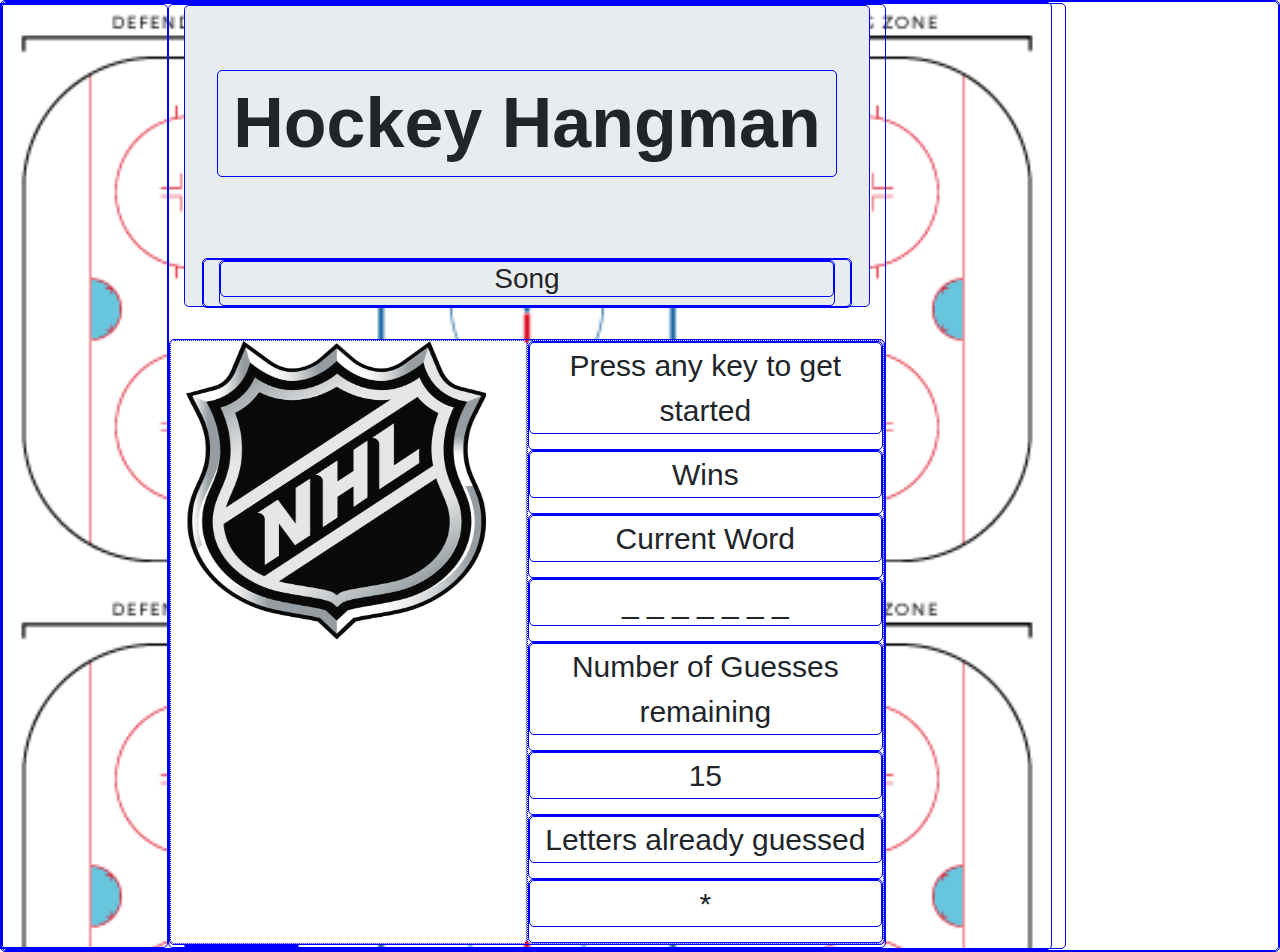
==== index.html @ 57cd747c "Initial update work done on HTML, CSS and JS files plus image added" ====
<!DOCTYPE html>
<html lang-"en-us">
    <head>
        <meta charset="UTF-8">
        <title>Word Guess Game</title>
        <link rel="stylesheet" href="https://stackpath.bootstrapcdn.com/bootstrap/4.3.1/css/bootstrap.min.css" integrity="sha384-ggOyR0iXCbMQv3Xipma34MD+dH/1fQ784/j6cY/iJTQUOhcWr7x9JvoRxT2MZw1T" crossorigin="anonymous">
        <link rel="stylesheet" type="text/css" href="assets\css\style.css">
        <script type="text/javascript"src="assets\javascript\game.js"></script>
    </head>
    <body>
        <div class = "outline">
            <div class = "row">
            <div class = "col-md-2"></div>
            <div class = "col-md-8">
            <div class = "jumbotron">
                <div class = "title"> 
                    Hockey Hangman
                </div>
                <div id = "song" class ="row">
                    <div class = "col-md-12">
                        <div>
                            <h3>Song</h3>
                        </div>
                    </div>
                </div>
            </div>
            <div class = "row">
                <div id = "col" class = "col-md-6">
                    <img class="image" src="assets\images\NHL.png" alt="NHL Shield" width="180" height="180">
                </div>
                <div id = "col" class = "col-md-6">
                    <div class = "row">
                        <div class = "column2">
                            Press any key to get started
                        </div>          
                    </div>
                    <div class = "row">
                        <div class = "column2">
                            Wins
                        </div>      
                    </div>
                    <div class = "row">
                        <div class = "column2">
                            Current Word
                        </div>
                    </div>
                    <div class = "row">
                        <div class = "column2">
                            _ _ _ _ _ _ _
                        </div>
                    </div>
                    <div class = "row">
                        <div class = "column2">
                            Number of Guesses remaining
                        </div>
                    </div>
                    <div class = "row">
                        <div class = "column2">
                            15
                        </div>
                    </div>
                    <div class = "row">
                        <div class = "column2">
                            Letters already guessed
                        </div>
                    </div>
                    <div class = "row">
                        <div id="guess" class = "column2">
                            *
                        </div>
                    </div> 
                </div>
            </div>
            <div class = "col-md-2"
            </div>
            </div>
        </div>
    </body>
</html>
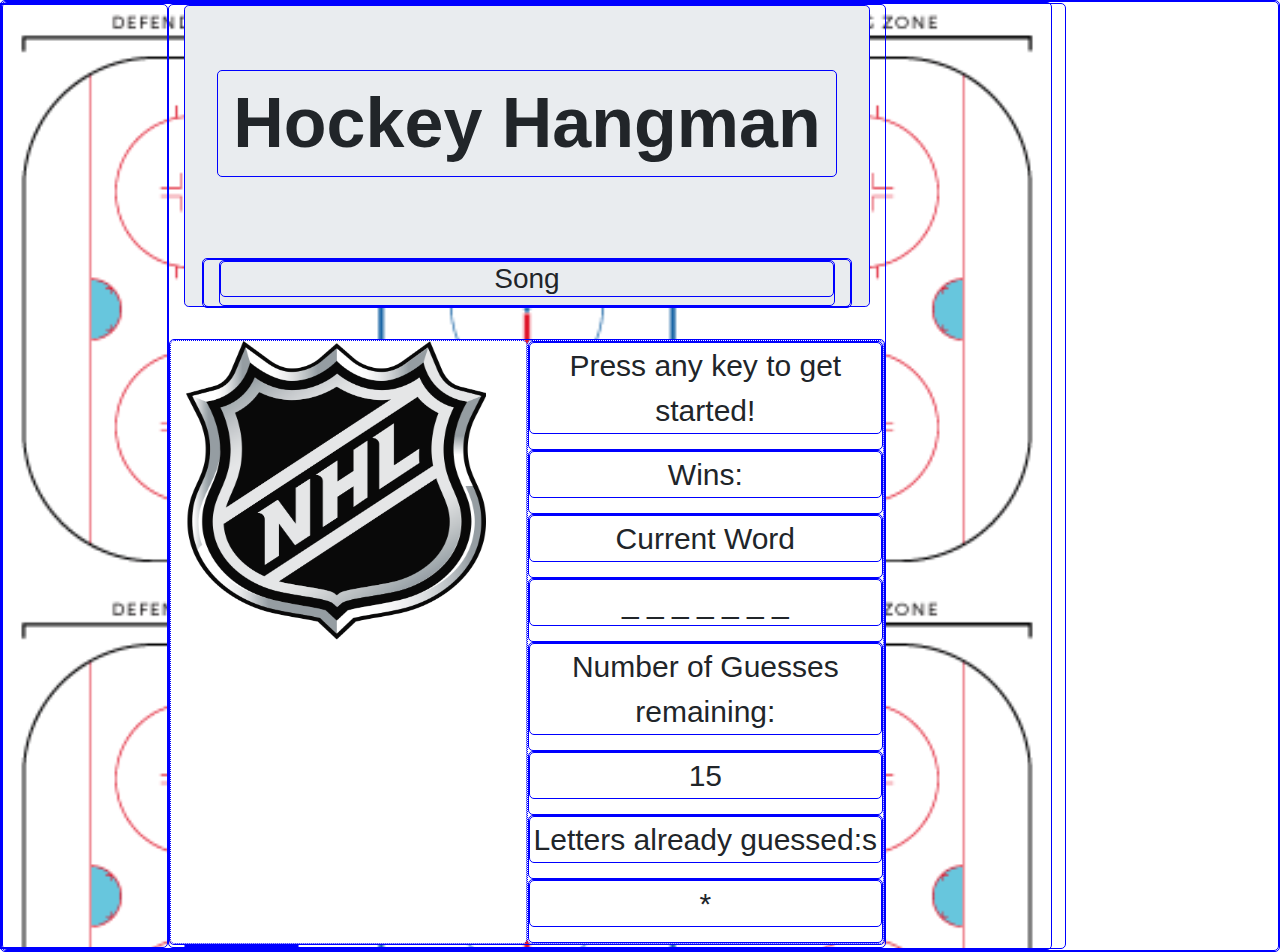
==== commit 57903fb8: "updated README.md" ====
--- a/index.html
+++ b/index.html
@@ -31,12 +31,12 @@
                 <div id = "col" class = "col-md-6">
                     <div class = "row">
                         <div class = "column2">
-                            Press any key to get started
+                            Press any key to get started!
                         </div>          
                     </div>
                     <div class = "row">
                         <div class = "column2">
-                            Wins
+                            Wins:
                         </div>      
                     </div>
                     <div class = "row">
@@ -51,7 +51,7 @@
                     </div>
                     <div class = "row">
                         <div class = "column2">
-                            Number of Guesses remaining
+                            Number of Guesses remaining:
                         </div>
                     </div>
                     <div class = "row">
@@ -61,7 +61,7 @@
                     </div>
                     <div class = "row">
                         <div class = "column2">
-                            Letters already guessed
+                            Letters already guessed:s
                         </div>
                     </div>
                     <div class = "row">
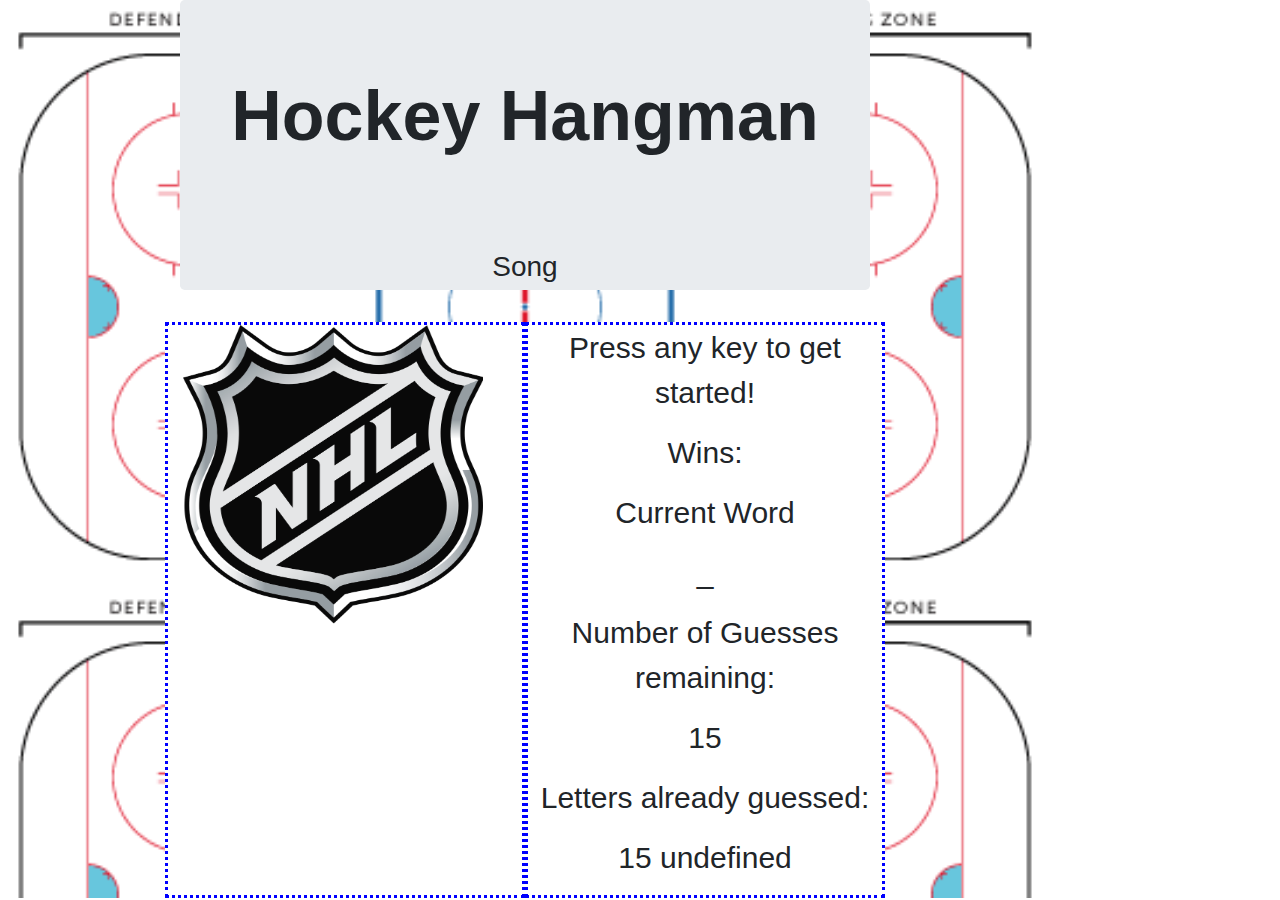
==== commit 9acae1e2: "farther along with objects" ====
--- a/index.html
+++ b/index.html
@@ -5,6 +5,7 @@
         <title>Word Guess Game</title>
         <link rel="stylesheet" href="https://stackpath.bootstrapcdn.com/bootstrap/4.3.1/css/bootstrap.min.css" integrity="sha384-ggOyR0iXCbMQv3Xipma34MD+dH/1fQ784/j6cY/iJTQUOhcWr7x9JvoRxT2MZw1T" crossorigin="anonymous">
         <link rel="stylesheet" type="text/css" href="assets\css\style.css">
+        <script type="text/javascript" src="https://cdnjs.cloudflare.com/ajax/libs/jquery/3.2.1/jquery.min.js"></script>
         <script type="text/javascript"src="assets\javascript\game.js"></script>
     </head>
     <body>
@@ -35,7 +36,7 @@
                         </div>          
                     </div>
                     <div class = "row">
-                        <div class = "column2">
+                        <div id= "wins" class = "column2">
                             Wins:
                         </div>      
                     </div>
@@ -45,27 +46,27 @@
                         </div>
                     </div>
                     <div class = "row">
-                        <div class = "column2">
-                            _ _ _ _ _ _ _
+                        <div id = "goal" class = "column2">
+                            _ 
                         </div>
                     </div>
                     <div class = "row">
-                        <div class = "column2">
+                        <div id = "remain" class = "column2">
                             Number of Guesses remaining:
                         </div>
                     </div>
                     <div class = "row">
-                        <div class = "column2">
+                        <div id = "guess" class = "column2">
                             15
                         </div>
                     </div>
                     <div class = "row">
                         <div class = "column2">
-                            Letters already guessed:s
+                            Letters already guessed:
                         </div>
                     </div>
                     <div class = "row">
-                        <div id="guess" class = "column2">
+                        <div id="used" class = "column2">
                             *
                         </div>
                     </div> 
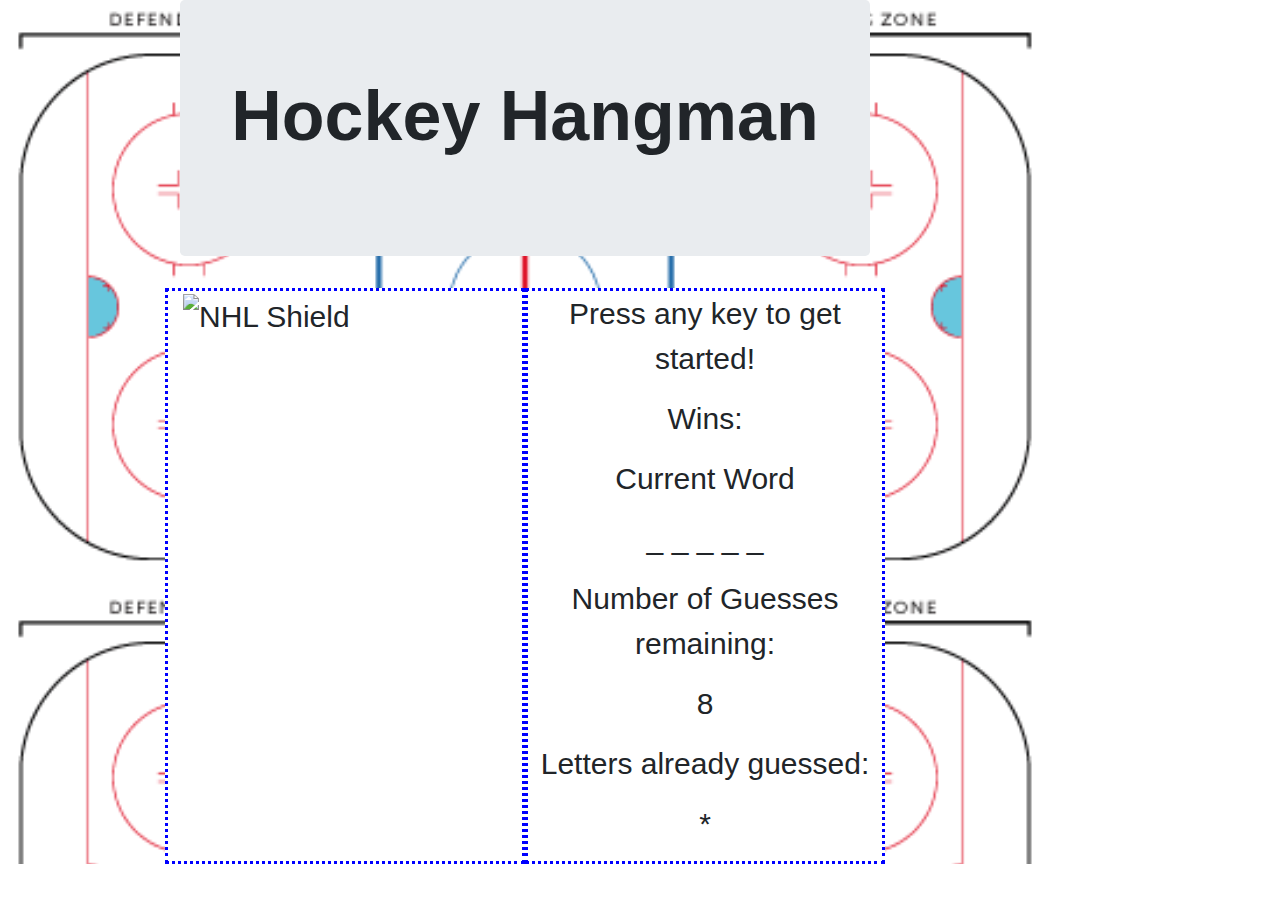
==== commit b5dd24e9: "updated javascript and HTML added images and audio files" ====
--- a/index.html
+++ b/index.html
@@ -20,14 +20,14 @@
                 <div id = "song" class ="row">
                     <div class = "col-md-12">
                         <div>
-                            <h3>Song</h3>
+                            <h3 id = "songTitle"></h3>
                         </div>
                     </div>
                 </div>
             </div>
             <div class = "row">
                 <div id = "col" class = "col-md-6">
-                    <img class="image" src="assets\images\NHL.png" alt="NHL Shield" width="180" height="180">
+                    <img id = "pic" class="image" src="assets\images\NHL.png" alt="NHL Shield" width="180" height="180">
                 </div>
                 <div id = "col" class = "col-md-6">
                     <div class = "row">
@@ -76,5 +76,10 @@
             </div>
             </div>
         </div>
+        <audio id="myAudio">
+            <!--<source src="assets\audio\goalstereo.ogg" type="audio/ogg">-->
+            <source src="assets\audio\goalstereo.mp3" type="audio/mpeg">
+            Your browser does not support the audio element.
+          </audio>
     </body>
 </html>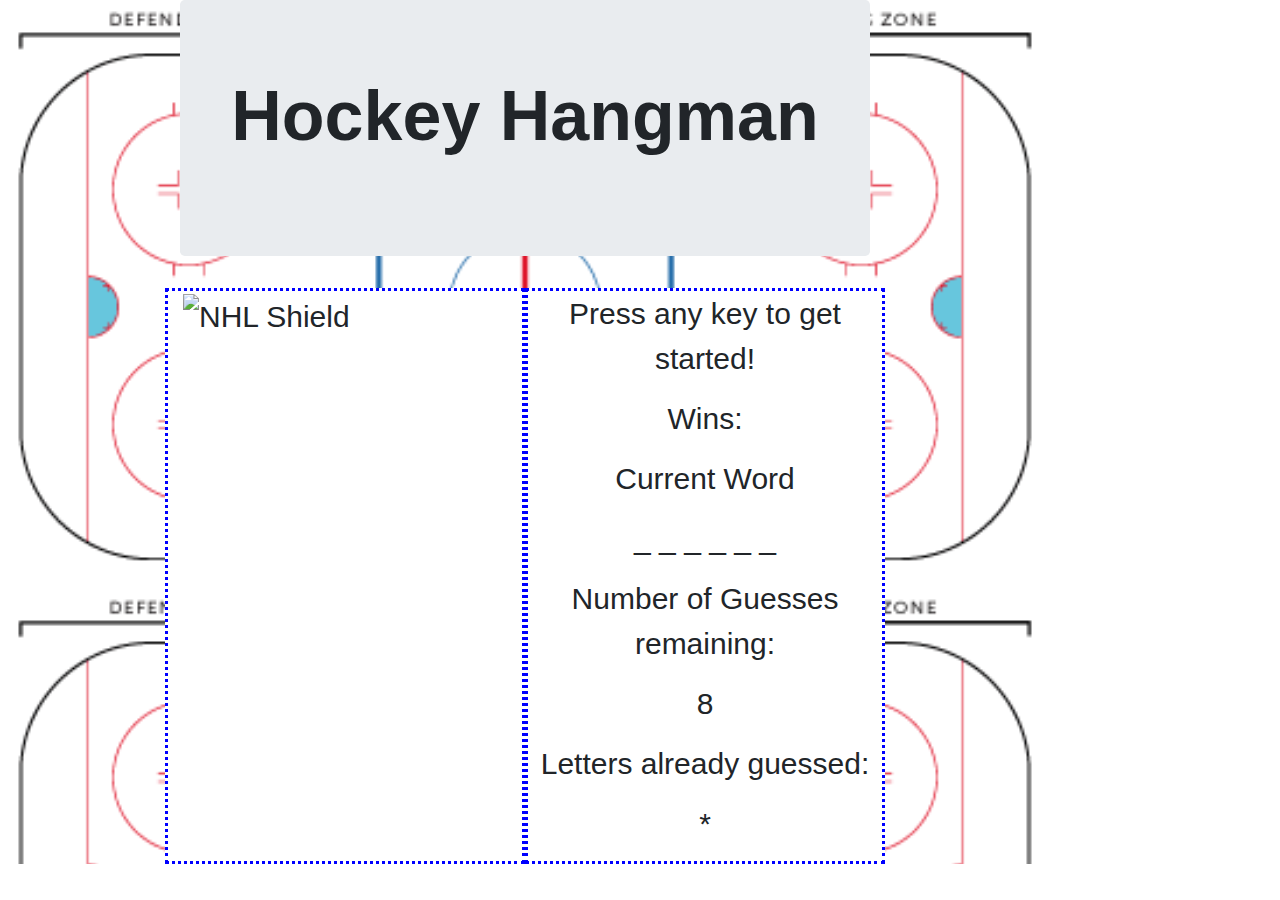
==== commit 651e78e4: "Update to fix production issue with images" ====
--- a/index.html
+++ b/index.html
@@ -27,7 +27,7 @@
             </div>
             <div class = "row">
                 <div id = "col" class = "col-md-6">
-                    <img id = "pic" class="image" src="assets\images\NHL.png" alt="NHL Shield" width="180" height="180">
+                    <img id = "pic" class="image" src="assets\images\nhl.png" alt="NHL Shield" width="180" height="180">
                 </div>
                 <div id = "col" class = "col-md-6">
                     <div class = "row">
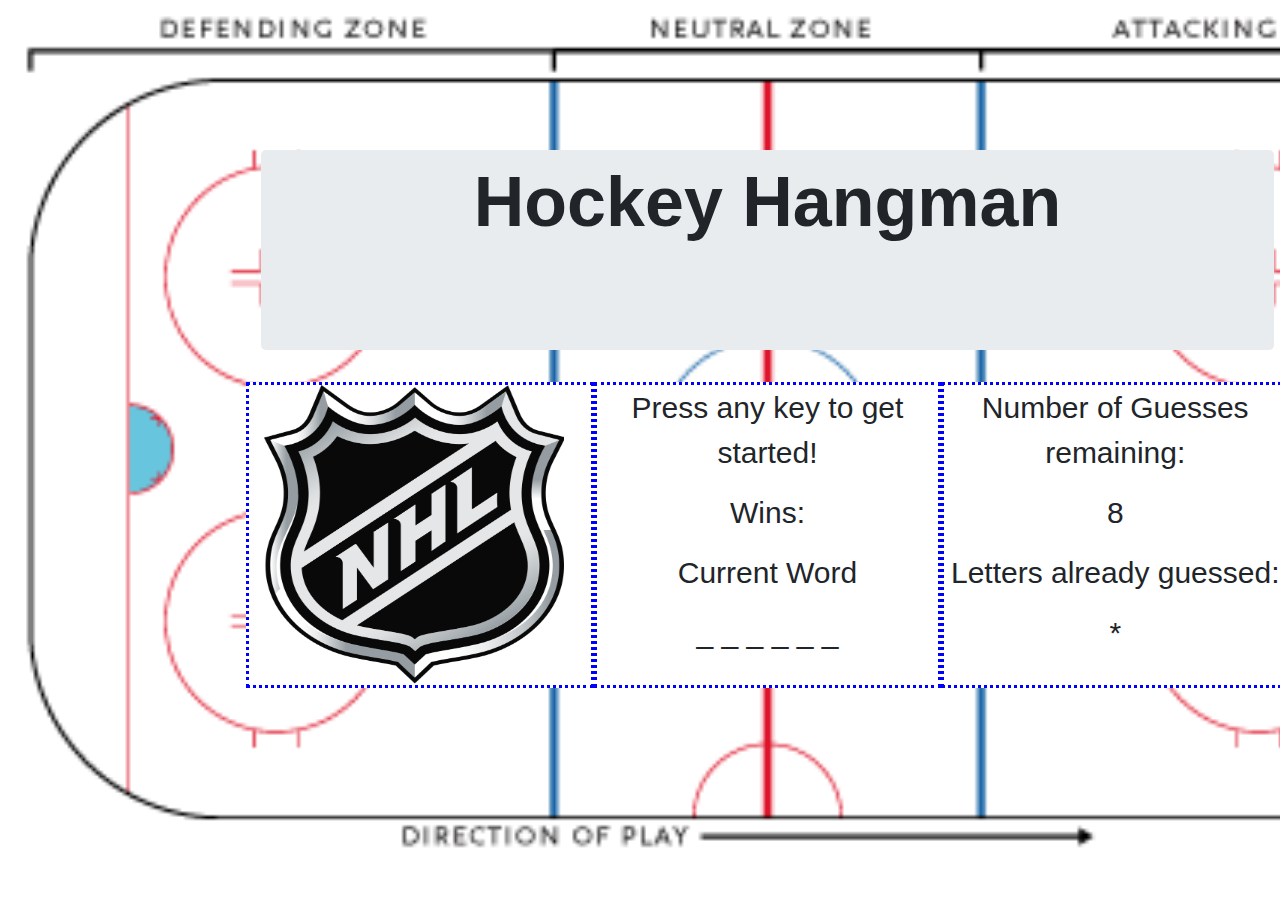
==== commit 43ad77c9: "Changed to landscape layout changes in CSS and HTML" ====
--- a/index.html
+++ b/index.html
@@ -12,8 +12,8 @@
         <div class = "outline">
             <div class = "row">
             <div class = "col-md-2"></div>
-            <div class = "col-md-8">
-            <div class = "jumbotron">
+            <div id = "game" class = "col-md-8">
+            <div id = "jumbo" class = "jumbotron">
                 <div class = "title"> 
                     Hockey Hangman
                 </div>
@@ -26,10 +26,10 @@
                 </div>
             </div>
             <div class = "row">
-                <div id = "col" class = "col-md-6">
+                <div id = "col" class = "col-md-4">
                     <img id = "pic" class="image" src="assets\images\nhl.png" alt="NHL Shield" width="180" height="180">
                 </div>
-                <div id = "col" class = "col-md-6">
+                <div id = "col" class = "col-md-4">
                     <div class = "row">
                         <div class = "column2">
                             Press any key to get started!
@@ -50,6 +50,8 @@
                             _ 
                         </div>
                     </div>
+                </div>
+                <div id = "col" class = "col-md-4">
                     <div class = "row">
                         <div id = "remain" class = "column2">
                             Number of Guesses remaining:
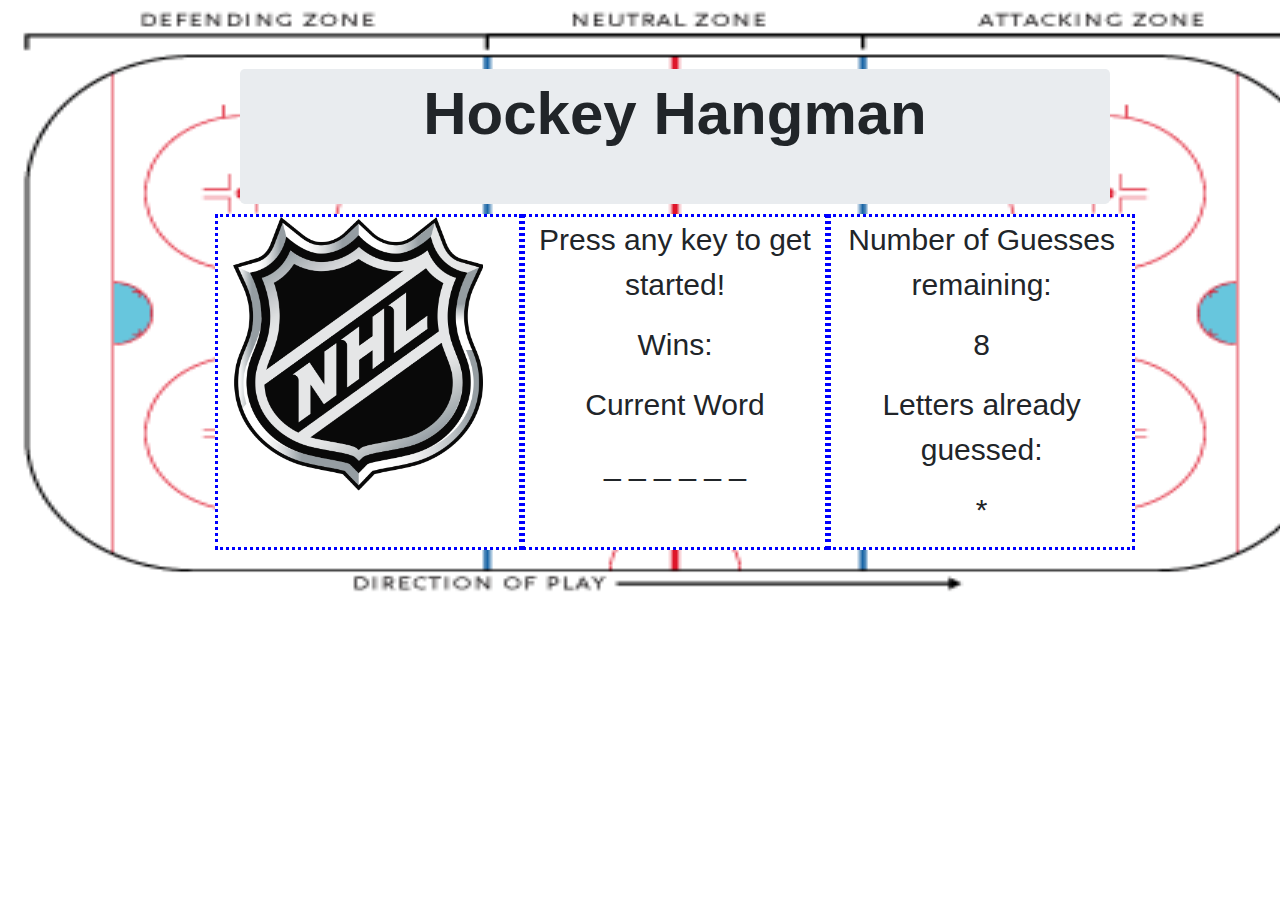
==== commit ff77b6f8: "Update with comments removed unused code" ====
--- a/index.html
+++ b/index.html
@@ -11,7 +11,7 @@
     <body>
         <div class = "outline">
             <div class = "row">
-            <div class = "col-md-2"></div>
+            <div id = "blankDiv" class = "col-md-2"></div>
             <div id = "game" class = "col-md-8">
             <div id = "jumbo" class = "jumbotron">
                 <div class = "title"> 
@@ -74,14 +74,8 @@
                     </div> 
                 </div>
             </div>
-            <div class = "col-md-2"
-            </div>
+            <div id = "blankDiv" class = "col-md-2"</div>
             </div>
         </div>
-        <audio id="myAudio">
-            <!--<source src="assets\audio\goalstereo.ogg" type="audio/ogg">-->
-            <source src="assets\audio\goalstereo.mp3" type="audio/mpeg">
-            Your browser does not support the audio element.
-          </audio>
     </body>
 </html>